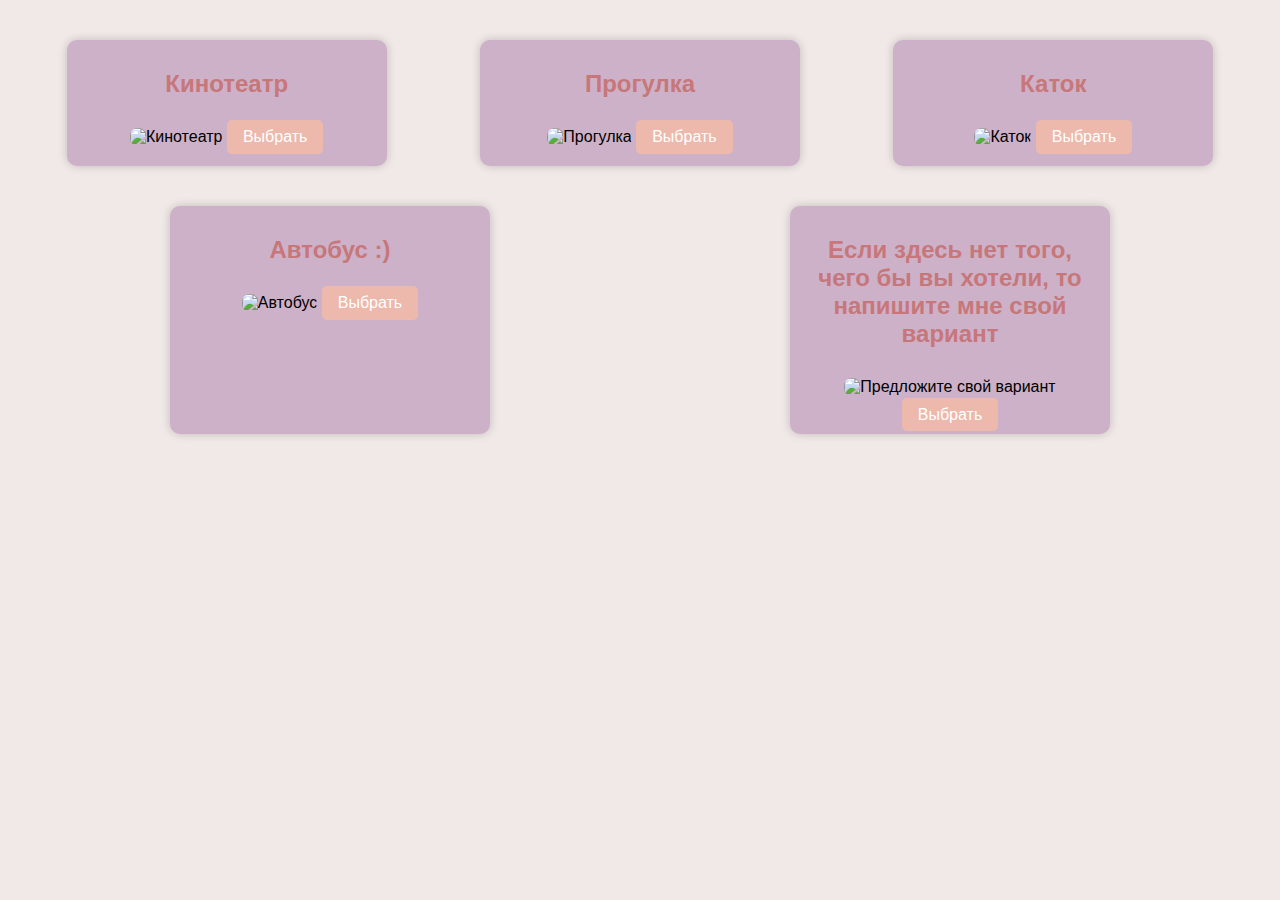
==== gallery.html @ 00b5c3b8 "Add files via upload" ====
<!-- gallery.html -->
<!DOCTYPE html>
<html lang="en">
<head>
  <meta charset="UTF-8">
  <meta name="viewport" content="width=device-width, initial-scale=1.0">
  <link rel="stylesheet" href="styles.css">
  <title>Gallery</title>
</head>
<body>
  <div class="gallery">
    <div class="gallery-item">
      <h2>Кинотеатр</h2>
      <img src="images/cinema.jpg" alt="Кинотеатр">
      <button onclick="selectActivity('Кинотеатр')">Выбрать</button>
    </div>

    <div class="gallery-item">
      <h2>Прогулка</h2>
      <img src="images/walk.jpg" alt="Прогулка">
      <button onclick="selectActivity('Прогулка')">Выбрать</button>
    </div>

    <div class="gallery-item">
      <h2>Каток</h2>
      <img src="images/skating.jpg" alt="Каток">
      <button onclick="selectActivity('Каток')">Выбрать</button>
    </div>

    <div class="gallery-item">
      <h2>Автобус :)</h2>
      <img src="images/bus.jpg" alt="Автобус">
      <button onclick="selectActivity('Автобус')">Выбрать</button>
    </div>

    <div class="gallery-item">
      <h2>Если здесь нет того, чего бы вы хотели, то напишите мне свой вариант</h2>
      <img src="images/unknown.jpg" alt="Предложите свой вариант">
      <a href="https://www.instagram.com/musasimyam/" class="button" target="_blank">Выбрать</a>
    </div>
  </div>
  <script src="script.js"></script>
</body>
</html>
---- styles.css ----
/* styles.css */

body {
  font-family: 'Arial', sans-serif;
  margin: 0;
  padding: 0;
  background-color: #F1E9E7;
}

.gallery {
  display: flex;
  flex-wrap: wrap;
  justify-content: space-around;
  padding: 20px;
}

.gallery-item {
  width: 300px;
  margin: 20px;
  text-align: center;
  background-color: #CDB1C8;
  padding: 10px;
  border-radius: 10px;
  box-shadow: 0 0 10px rgba(0, 0, 0, 0.2);
}

.gallery-item h2 {
  color: #C7777A;
}

.gallery-item img {
  max-width: 100%;
  border-radius: 8px;
  margin: 10px 0;
}

.gallery-item button, .gallery-item a.button {
  background-color: #EDB9AC;
  padding: 8px 16px;
  border: none;
  border-radius: 5px;
  cursor: pointer;
  font-size: 16px;
  color: #fff;
  text-decoration: none;
  transition: background-color 0.3s ease;
}

.gallery-item button:hover, .gallery-item a.button:hover {
  background-color: #C5BEB8;
}
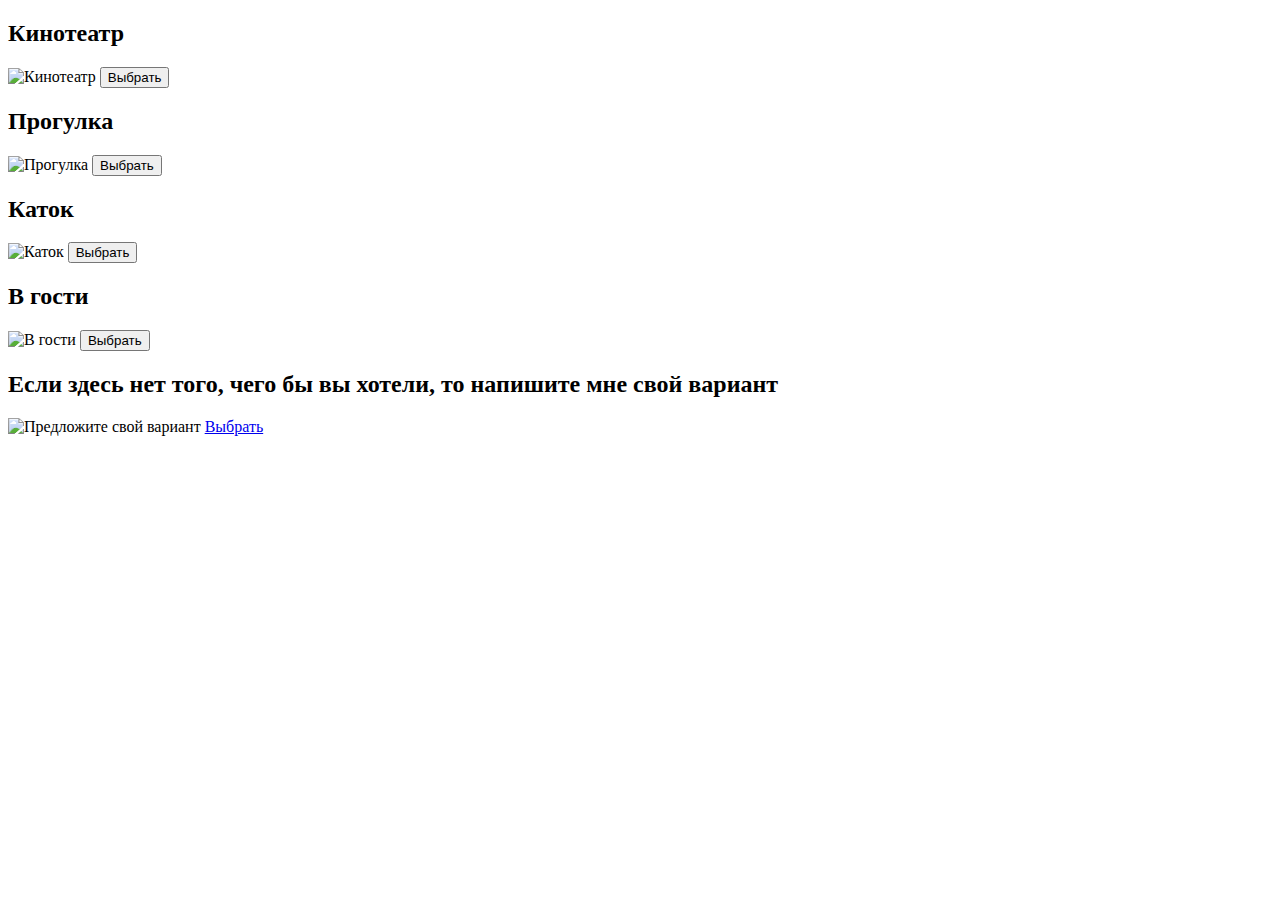
==== commit 7eb2f6a0: "gallery.html" ====
--- a/gallery.html
+++ b/gallery.html
@@ -4,33 +4,33 @@
 <head>
   <meta charset="UTF-8">
   <meta name="viewport" content="width=device-width, initial-scale=1.0">
-  <link rel="stylesheet" href="styles.css">
+  <link rel="stylesheet" href="styles2.css">
   <title>Gallery</title>
 </head>
 <body>
   <div class="gallery">
     <div class="gallery-item">
       <h2>Кинотеатр</h2>
-      <img src="images/cinema.jpg" alt="Кинотеатр">
+      <img src="images/image1.jpg" alt="Кинотеатр">
       <button onclick="selectActivity('Кинотеатр')">Выбрать</button>
     </div>
 
     <div class="gallery-item">
       <h2>Прогулка</h2>
-      <img src="images/walk.jpg" alt="Прогулка">
+      <img src="images/image2.jpg" alt="Прогулка">
       <button onclick="selectActivity('Прогулка')">Выбрать</button>
     </div>
 
     <div class="gallery-item">
       <h2>Каток</h2>
-      <img src="images/skating.jpg" alt="Каток">
+      <img src="images/image3.jpg" alt="Каток">
       <button onclick="selectActivity('Каток')">Выбрать</button>
     </div>
 
     <div class="gallery-item">
-      <h2>Автобус :)</h2>
-      <img src="images/bus.jpg" alt="Автобус">
-      <button onclick="selectActivity('Автобус')">Выбрать</button>
+      <h2>В гости</h2>
+      <img src="images/image4.jpg" alt="В гости">
+      <button onclick="selectActivity('В гости')">Выбрать</button>
     </div>
 
     <div class="gallery-item">
@@ -39,6 +39,6 @@
       <a href="https://www.instagram.com/musasimyam/" class="button" target="_blank">Выбрать</a>
     </div>
   </div>
-  <script src="script.js"></script>
+  <script src="script2.js"></script>
 </body>
 </html>
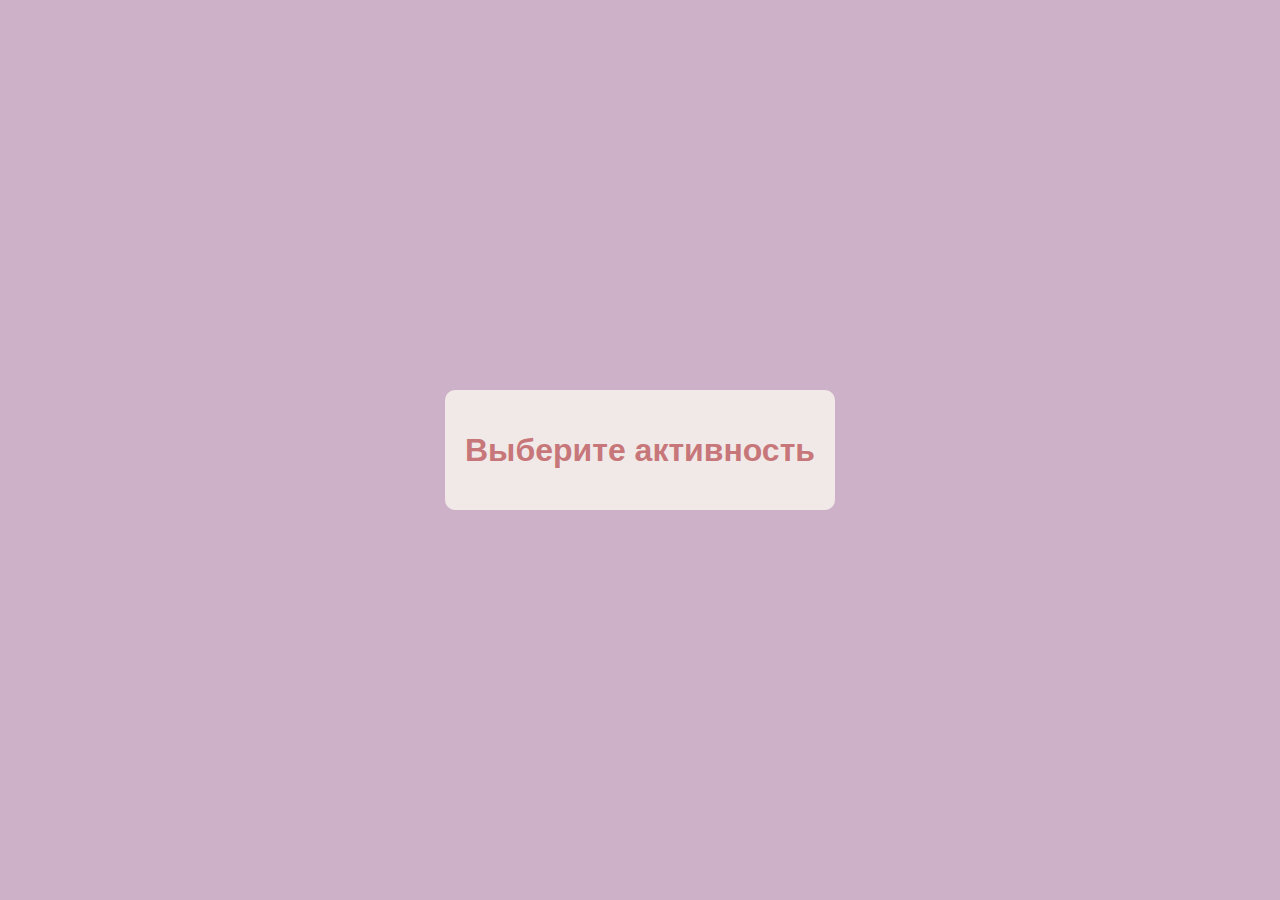
==== commit 06388306: "gallery.html" ====
--- a/gallery.html
+++ b/gallery.html
@@ -1,44 +1,16 @@
-<!-- gallery.html -->
 <!DOCTYPE html>
 <html lang="en">
 <head>
   <meta charset="UTF-8">
   <meta name="viewport" content="width=device-width, initial-scale=1.0">
-  <link rel="stylesheet" href="styles2.css">
-  <title>Gallery</title>
+  <link rel="stylesheet" href="styles.css">
+  <title>Галерея</title>
 </head>
 <body>
-  <div class="gallery">
-    <div class="gallery-item">
-      <h2>Кинотеатр</h2>
-      <img src="images/image1.jpg" alt="Кинотеатр">
-      <button onclick="selectActivity('Кинотеатр')">Выбрать</button>
-    </div>
-
-    <div class="gallery-item">
-      <h2>Прогулка</h2>
-      <img src="images/image2.jpg" alt="Прогулка">
-      <button onclick="selectActivity('Прогулка')">Выбрать</button>
-    </div>
-
-    <div class="gallery-item">
-      <h2>Каток</h2>
-      <img src="images/image3.jpg" alt="Каток">
-      <button onclick="selectActivity('Каток')">Выбрать</button>
-    </div>
-
-    <div class="gallery-item">
-      <h2>В гости</h2>
-      <img src="images/image4.jpg" alt="В гости">
-      <button onclick="selectActivity('В гости')">Выбрать</button>
-    </div>
-
-    <div class="gallery-item">
-      <h2>Если здесь нет того, чего бы вы хотели, то напишите мне свой вариант</h2>
-      <img src="images/unknown.jpg" alt="Предложите свой вариант">
-      <a href="https://www.instagram.com/musasimyam/" class="button" target="_blank">Выбрать</a>
-    </div>
+  <div class="container">
+    <h1>Выберите активность</h1>
+    <div class="gallery" id="gallery"></div>
   </div>
-  <script src="script2.js"></script>
+  <script src="gallery.js"></script>
 </body>
 </html>
--- a/styles.css
+++ b/styles.css
@@ -0,0 +1,34 @@
+body {
+  margin: 0;
+  display: flex;
+  align-items: center;
+  justify-content: center;
+  height: 100vh;
+  background-color: #CDB1C8;
+  font-family: 'Arial', sans-serif;
+}
+
+.container {
+  text-align: center;
+  background-color: #F1E9E7;
+  padding: 20px;
+  border-radius: 10px;
+}
+
+h1 {
+  color: #C7777A;
+}
+
+.buttons {
+  margin-top: 20px;
+}
+
+.button {
+  padding: 10px 20px;
+  font-size: 1em;
+  margin: 0 10px;
+  cursor: pointer;
+  border: none;
+  border-radius: 5px;
+  background-color: #C5BEB8;
+}
